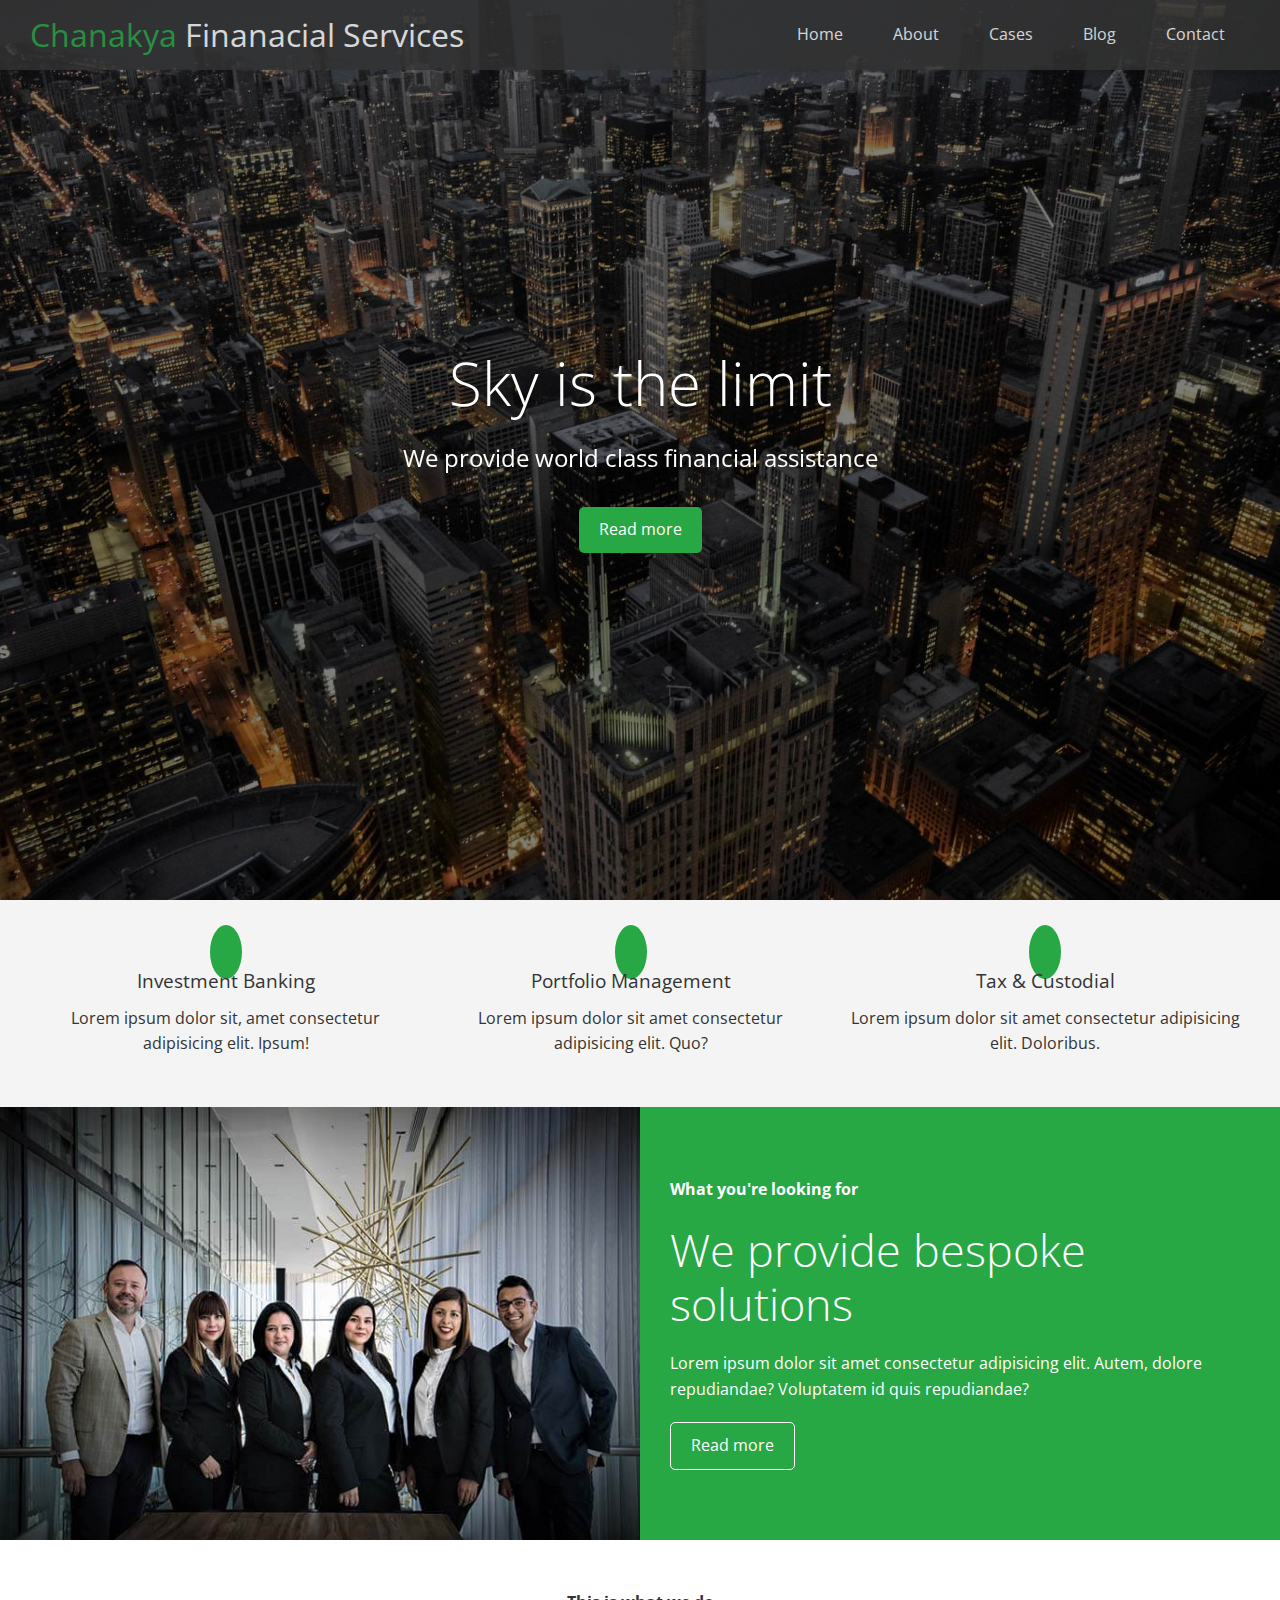
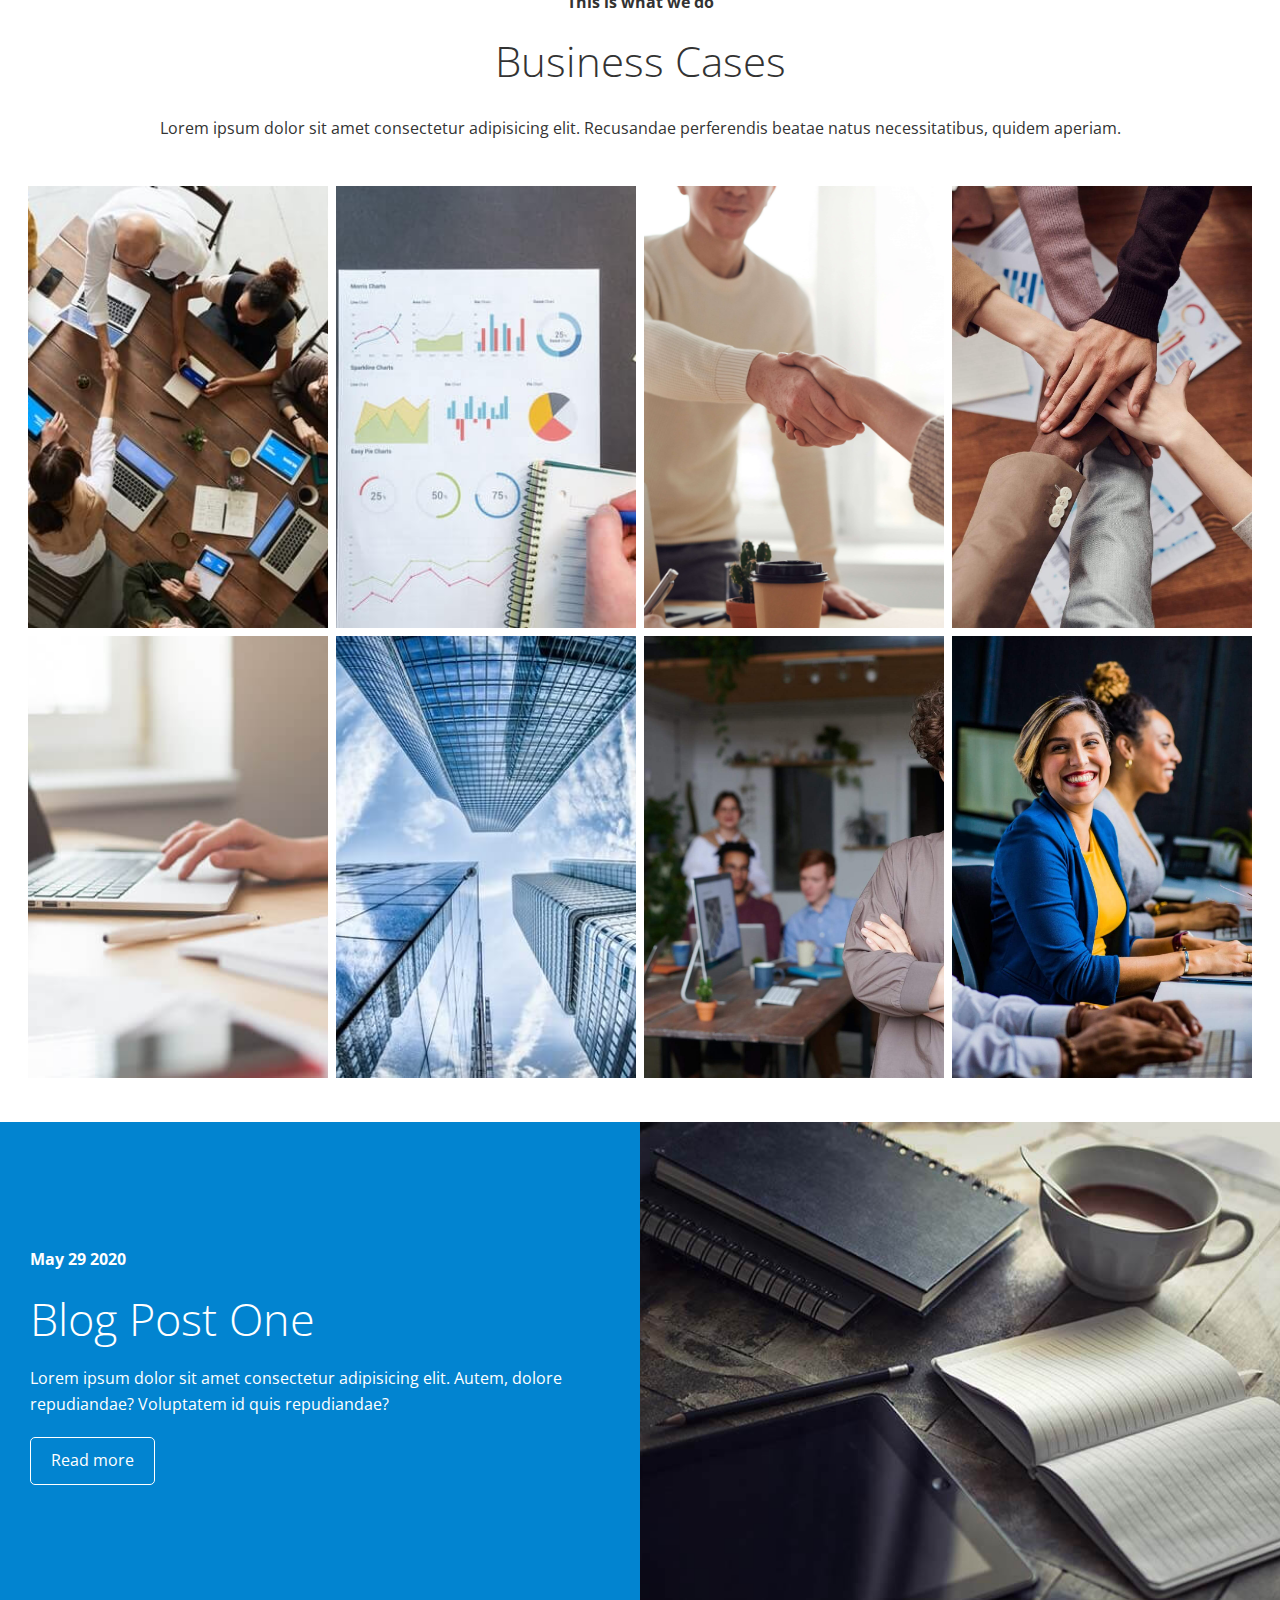
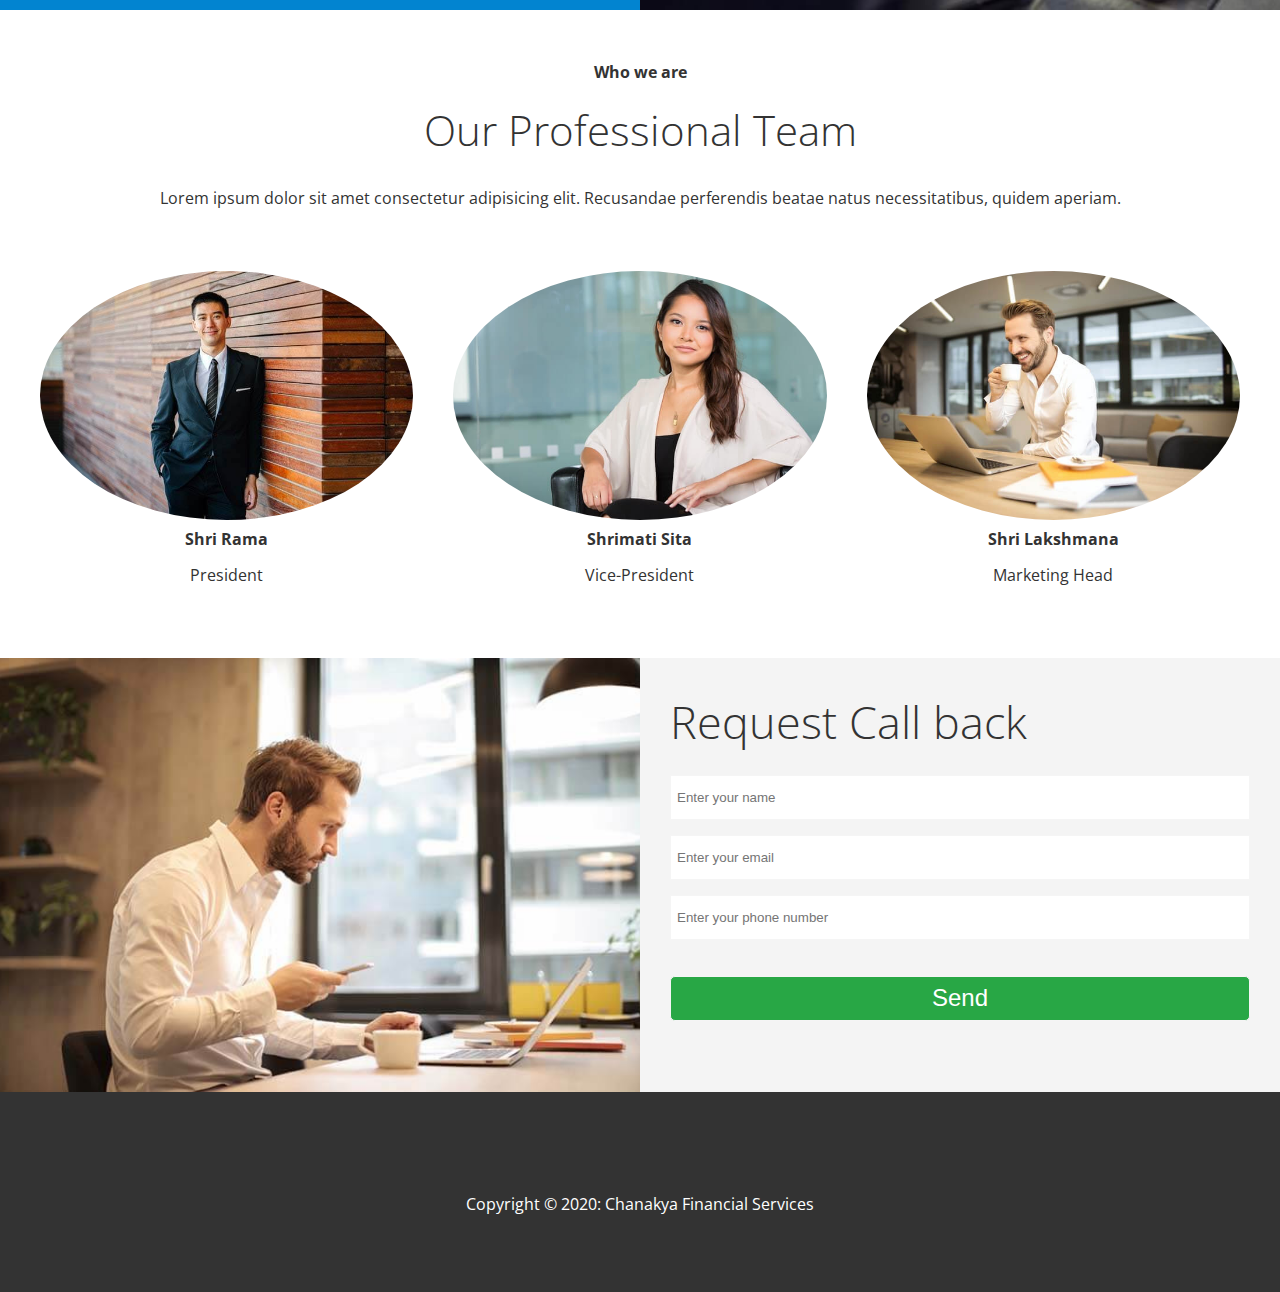
==== index.html @ 8891e9bc "Update the project with most recent changes" ====
<!DOCTYPE html>
<html lang="en">
<head>
  <meta charset="UTF-8">
  <meta name="viewport" content="width=device-width, initial-scale=1.0">
  <link rel="stylesheet" href="https://cdnjs.cloudflare.com/ajax/libs/font-awesome/5.13.0/css/all.min.css" integrity="sha256-h20CPZ0QyXlBuAw7A+KluUYx/3pK+c7lYEpqLTlxjYQ=" crossorigin="anonymous" />
  <link rel="stylesheet" href="css/utilities.css">
  <link rel="stylesheet" href="css/style.css">
  <title>Welcome to Chanakya Financial Services</title>
</head>
<body id="home">
  <header class="hero">
    <div id="navbar" class="navbar">
      <h1 class="logo">
        <span class="text-primary"><i class="fas fa-book-open"></i> Chanakya</span> Finanacial Services
      </h1>
      <nav>
        <ul>
          <li><a href="#home">Home</a></li>
          <li><a href="#about">About</a></li>
          <li><a href="#cases">Cases</a></li>
          <li><a href="#blog">Blog</a></li>
          <li><a href="#contact">Contact</a></li>
        </ul>
      </nav>
    </div>
    <div class="content">
      <h2>Sky is the limit</h2>
      <p>We provide world class financial assistance</p>
      <a href="#about" class="btn"><i class="fas fa-chevron-right"></i> Read more</a>
    </div>
  </header>
  <main>
    <!-- About: icons -->
    <section id="about" class="icons bg-light">
      <div class="flex-items">
        <div>
          <i class="fas fa-university fa-2x"></i>
          <div>
            <h3>Investment Banking</h3>
            <p>Lorem ipsum dolor sit, amet consectetur adipisicing elit. Ipsum!</p>
          </div>
        </div>
        <div>
          <i class="fas fa-book-reader fa-2x"></i>
          <div>
            <h3>Portfolio Management</h3>
            <p>Lorem ipsum dolor sit amet consectetur adipisicing elit. Quo?</p>
          </div>
        </div>
        <div>
          <i class="fas fa-pencil-alt fa-2x"></i>
          <div>
            <h3>Tax & Custodial</h3>
            <p>Lorem ipsum dolor sit amet consectetur adipisicing elit. Doloribus.</p>
          </div>
        </div>
      </div>
    </section>
    <!-- About: Solutions -->
    <section class="solutions flex-columns">
      <div class="row">
        <div class="column">
          <div class="column-1">
            <img src="/img/home/people.jpg" alt="Image of People">
          </div>
        </div>
        <div class="column">
          <div class="column-2 bg-primary">
            <h4>What you're looking for</h4>
            <h2>We provide bespoke solutions</h2>
            <p>Lorem ipsum dolor sit amet consectetur adipisicing elit. Autem, dolore repudiandae? Voluptatem id quis repudiandae?</p>
            <a href="#" class="btn btn-outline">
              <i class="fas fa-chevron-right"></i>
               Read more
            </a>
          </div>
        </div>
      </div>
    </section>
    <!-- Cases Section -->
    <section id="cases" class="cases flex-grid section-padding">
      <header class="section-header">
        <h4>This is what we do</h4>
        <h2>Business Cases</h2>
        <p>Lorem ipsum dolor sit amet consectetur adipisicing elit. Recusandae perferendis beatae natus necessitatibus, quidem aperiam.</p>
      </header>
      <div class="row">
        <div class="column">
          <div class="cell">
            <img src="img/cases/cases1.jpg" alt="">
          </div>
          <div class="cell">
            <img src="img/cases/cases2.jpg" alt="">
          </div>
        </div>
        <div class="column">
          <div class="cell">
            <img src="img/cases/cases3.jpg" alt="">
          </div>
          <div class="cell">
            <img src="img/cases/cases4.jpg" alt="">
          </div>
        </div>
        <div class="column">
          <div class="cell">
            <img src="img/cases/cases5.jpg" alt="">
          </div>
          <div class="cell">
            <img src="img/cases/cases6.jpg" alt="">
          </div>
        </div>
        <div class="column">
          <div class="cell">
            <img src="img/cases/cases7.jpg" alt="">
          </div>
          <div class="cell">
            <img src="img/cases/cases8.jpg" alt="">
          </div>
        </div>
      </div>
    </section>
    <!-- Blog Section -->
    <section id="blog" class="blog flex-columns flex-reverse">
      <div class="row">
        <div class="column">
          <div class="column-1">
            <img src="/img/home/blog.jpg" alt="Image of Blog">
          </div>
        </div>
        <div class="column">
          <div class="column-2 bg-secondary">
            <h4>May 29 2020</h4>
            <h2>Blog Post One</h2>
            <p>Lorem ipsum dolor sit amet consectetur adipisicing elit. Autem, dolore repudiandae? Voluptatem id quis repudiandae?</p>
            <a href="#" class="btn btn-outline">
              <i class="fas fa-chevron-right"></i>
               Read more
            </a>
          </div>
        </div>
      </div>
    </section>
    <!-- Team -->
    <section id="team" class="team section-padding">
      <header class="section-header">
        <h4>Who we are</h4>
        <h2>Our Professional Team</h2>
        <p>Lorem ipsum dolor sit amet consectetur adipisicing elit. Recusandae perferendis beatae natus necessitatibus, quidem aperiam.</p>
      </header>
      <div class="flex-items">
        <div>
          <img src="img/team/person1.jpg" alt="Image of President">
          <h4>Shri Rama</h4>
          <p>President</p>
        </div>
        <div>
          <img src="img/team/person2.jpg" alt="Image of Vice-President">
          <h4>Shrimati Sita</h4>
          <p>Vice-President</p>
        </div>
        <div>
          <img src="img/team/person3.jpg" alt="Image of Marketing Head">
          <h4>Shri Lakshmana</h4>
          <p>Marketing Head</p>
        </div>
      </div>
    </section>  
    <!-- Contact us -->
    <section id="contact" class="contact flex-columns">
      <div class="row">
        <div class="column">
          <div class="column-1">
            <img src="/img/home/contact.jpg" alt="Image of Contact us">
          </div>
        </div>
        <div class="column">
          <div class="column-2 bg-light">
            <h2>Request Call back</h2>
            <form action="contact.php" class="callback-form">
              <div class="form-control">
                <label for="name"></label>
                <input type="text" name="name" id="name" placeholder="Enter your name">
              </div>
              <div class="form-control">
                <label for="email"></label>
                <input type="email" name="email" id="email" placeholder="Enter your email">
              </div>
              <div class="form-control">
                <label for="phone"></label>
                <input type="text" name="phone" id="phone" placeholder="Enter your phone number">
              </div>
              <div class="form-control">
                <input type="submit" value="Send" id="submit" class="btn">
              </div>
            </form>
          </div>
        </div>
      </div>
    </section>
  </main>
  <footer class="footer bg-dark">
    <div class="social">
      <a href="#"><i class="fab fa-facebook fa-2x"></i></a>
      <a href="#"><i class="fab fa-twitter fa-2x"></i></a>
      <a href="#"><i class="fab fa-youtube fa-2x"></i></a>
      <a href="#"><i class="fab fa-linkedin fa-2x"></i></a>
      </div>
    <div class="copyright">
      <p>Copyright &copy; 2020: Chanakya Financial Services</p>
    </div>
  </footer>
</body>
</html>
---- css/utilities.css ----
/* Text Styles and Colors */
.text-primary {
  color: #28a745
}
.text-secondary {
  color: #0284d0;
}
.btn {
  cursor: pointer;
  display: inline-block;
  padding: 10px 20px;
  color: #ffffff;
  background-color: #28a745;
  border: none;
  border-radius: 5px;
}
.btn:hover {
  opacity: 0.9;
}
.btn-primary, .bg-primary {
  background-color: #28a745;
  color: #ffffff;
}
.btn-secondary, .bg-secondary {
  background-color: #0284d0;
  color: #ffffff;
}
.btn-dark, .bg-dark {
  background-color: #333333;
  color: #ffffff;
}
.btn-light, .bg-light {
  background-color: #f4f4f4;
  color: #333333;
}
.btn-outline {
  background-color: transparent;
  border: 1px #ffffff solid;
}
/* Flex items */
.flex-items {
  display: flex;
  text-align: center;
  align-items: center;
  justify-content: space-evenly;
  height: 100%;
}
.flex-items > div {
  padding: 20px;
}
/* Flex Columns */
.flex-columns.flex-reverse .row {
  flex-direction: row-reverse;
}
.flex-columns .row {
  display: flex;
  flex-direction: row;
  flex-wrap: wrap;
  width: 100%;
}
.flex-columns .column {
  display: flex;
  flex-direction: column;
  flex-basis: 100%;
  flex: 1;
}
.flex-columns .column .column-1 {
  height: 100%;
}
.flex-columns .column .column-2 {
  display: flex;
  flex-direction: column;
  align-items: flex-start;
  justify-content: center;
  height: 100%;
  padding: 30px;
}
.flex-columns img {
  width: 100%;
  height: 100%;
  object-fit: cover;
}
.flex-columns h2 {
  font-size: 45px;
  font-weight: 100;
}
.flex-columns h4 {
  margin-bottom: 20px;
}
.flex-columns p {
  margin: 20px 0;
}
/* Section  header */
.section-header {
  display: flex;
  flex-direction: column;
  align-items: center;
  justify-content: center;
  text-align: center;
  padding: 30px;
}
.section-header h2 {
  font-size: 42px;
  margin: 20px 0;
}
.section-padding {
  padding: 20px 20px 40px;
}
/* Flex-grid */
.flex-grid .row {
  display: flex;
  flex-wrap: wrap;
  padding: 0 4px;
}
.flex-grid .column {
  flex: 25%;
  max-width: 25%; 
  max-height: 100%;
  height: 900px;
  padding: 0 4px;
}
.flex-grid .column .cell {
  display: flex;
  flex-direction: column;
  flex-basis: 50%;
  height: 50%;
  padding: 4px 0px;
}
.flex-grid .column .cell img {
  height: 100%;
  width: 100%;
  object-fit: cover;
}
---- css/style.css ----
@import url('https://fonts.googleapis.com/css2?family=Open+Sans:wght@300;400&family=Roboto&display=swap');

* {
  box-sizing: border-box;
  margin: 0;
  padding: 0;
}
body {
  font-family: 'Open Sans', sans-serif;
  background: #ffffff;
  color: #333333;
  line-height: 1.6;
}
ul {
  list-style: none;
}
a {
  color: #333333;
  text-decoration: none;
}
h1, h2 {
  font-weight: 300;
  line-height: 1.2;
}
p {
  margin: 10px 0;
}
img {
  width: 100%;
}
/* navbar */
.navbar {
  display: flex;
  align-items: center;
  justify-content: space-between;
  background-color: #333333;
  color: #ffffff;
  opacity: 0.8;
  width: 100%;
  height: 70px;
  position: fixed;
  top: 0px;
  padding: 0 30px;
}
.navbar a {
  color: #ffffff;
  padding: 10px 20px;
  margin: 0 5px;
}
.navbar a:hover {
  border-bottom: #28a745 1px solid;
}
.navbar ul {
  display: flex;
}
.navbar .logo {
  font-weight: 400;
}
/* Showcase hero */
.hero {
  background: url('../img/home/showcase.jpg') no-repeat center center/cover;
  height: 100vh;
  position: relative;
  color: #ffffff;
}
.hero .content {
  display: flex;
  flex-direction: column;
  align-items: center;
  justify-content: center;
  text-align: center;
  height: 100%;
  padding: 0 20px;
}
.hero .content h2 {
  font-size: 60px;
  /* border: 1px green solid; */
}
.hero .content p {
  font-size: 24px;
  max-width: 600px;
  margin: 20px 0 30px;
  /* border: 1px green solid; */
}
.hero::before {
  content: '';
  position: absolute;
  top: 0;
  left: 0;
  width: 100%;
  height: 100%;
  background-color: rgba(0,0,0,0.5);
}
.hero * {
  z-index: 9;
}
/* icons */
.icons {
  padding: 20px;
}
.icons h3 {
  font-weight: 400;
  margin-bottom: 10px;
}
.icons i {
  background-color: #28a745;
  color: #ffffff;
  padding: 1rem;
  border-radius: 50%;
  margin-bottom: 10px;
}
.cases img:hover {
  opacity: 0.6;
}
/* Team */
.team img {
  border-radius: 50%;
}
/* Call back form */
.callback-form {
  width: 100%;
  padding: 20px 0;
}

.callback-form label {
  display: block;
  margin-bottom: 6px;
}

.callback-form .form-control {
  margin-bottom: 15px;
}
.callback-form input {
  width: 100%;
  height: 45px;
  padding: 6px;
  border: #f5f5f5 1px solid;
}
.callback-form input:focus {
  outline-color: #28a745;
}
.callback-form .btn {
  font-size: 24px;
  padding: 6px;
  margin-top: 21px;
}
/* Footer */
.footer {
  display: flex;
  flex-direction: column;
  align-items: center;
  justify-content: center;
  text-align: center;
  height: 200px;
  padding: 9px 0;
}
.footer a {
  color: #ffffff;
}
.footer a:hover {
  color: #28a745;
}
.footer .social > * {
  margin-right: 15px;
}
/* Mobile */
@media(max-width: 768px) {
  .navbar {
    flex-direction: column;
    text-align: center;
    height: 150px;
    padding: 20px;
  }
  .navbar a {
    padding: 10px 10px;
    margin: 0 3px;
  }
  .flex-items {
    flex-direction: column;
  }
  .flex-columns .column, .flex-grid .column {
    flex: 100%;
    max-width: 100%;
  }
  .team img {
    width: 75%;
  }
}
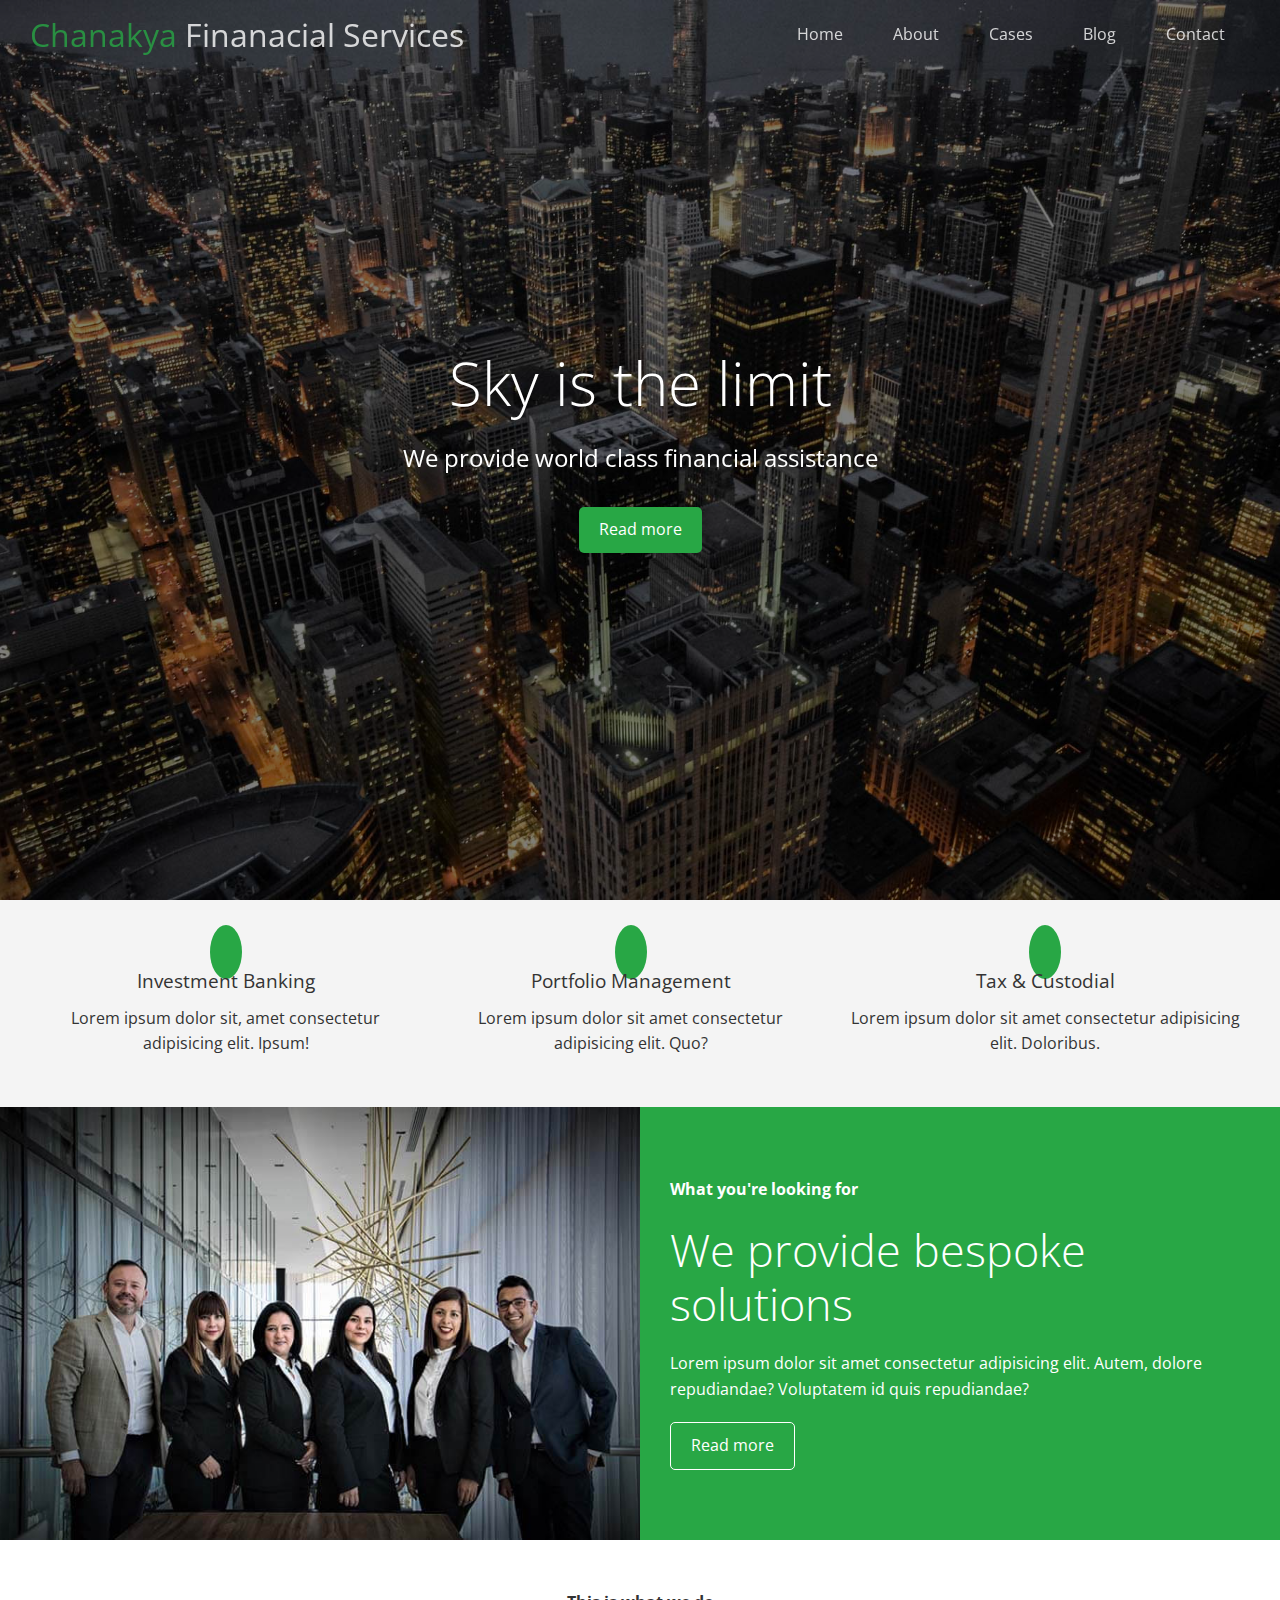
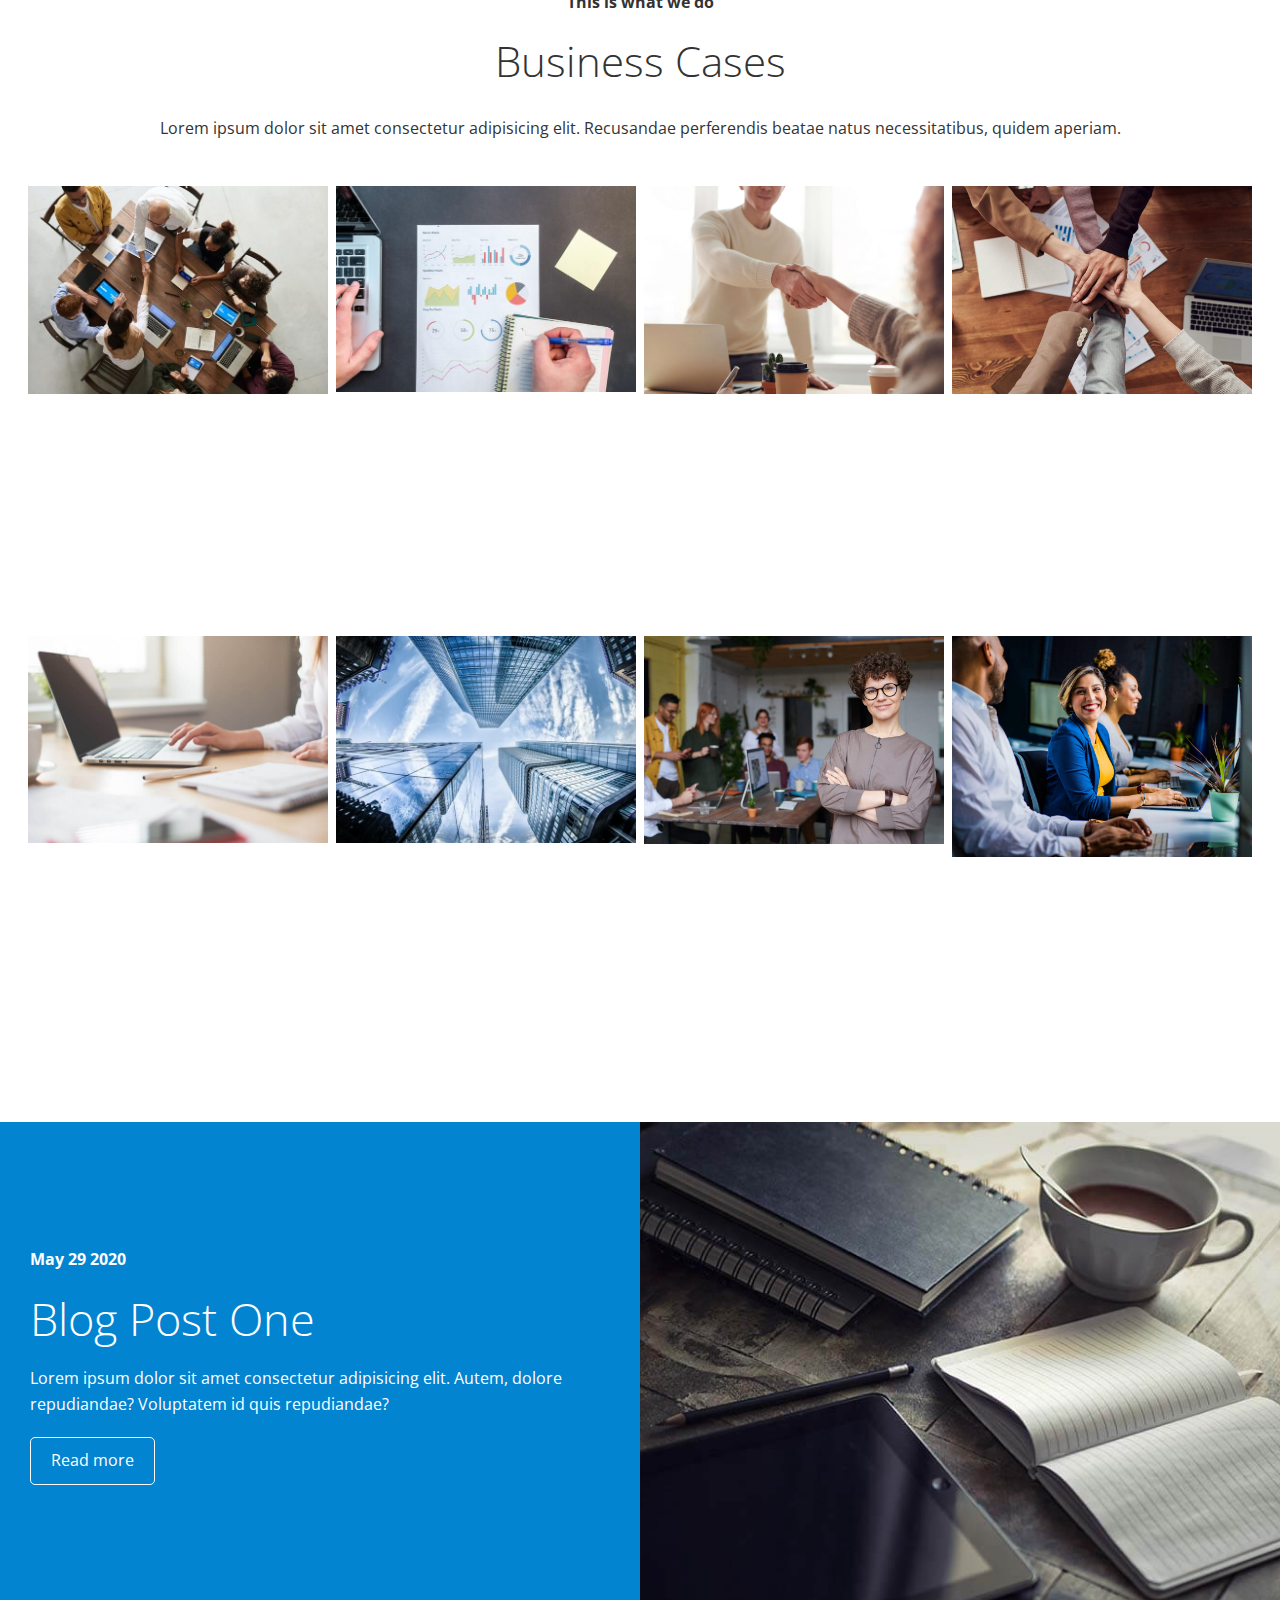
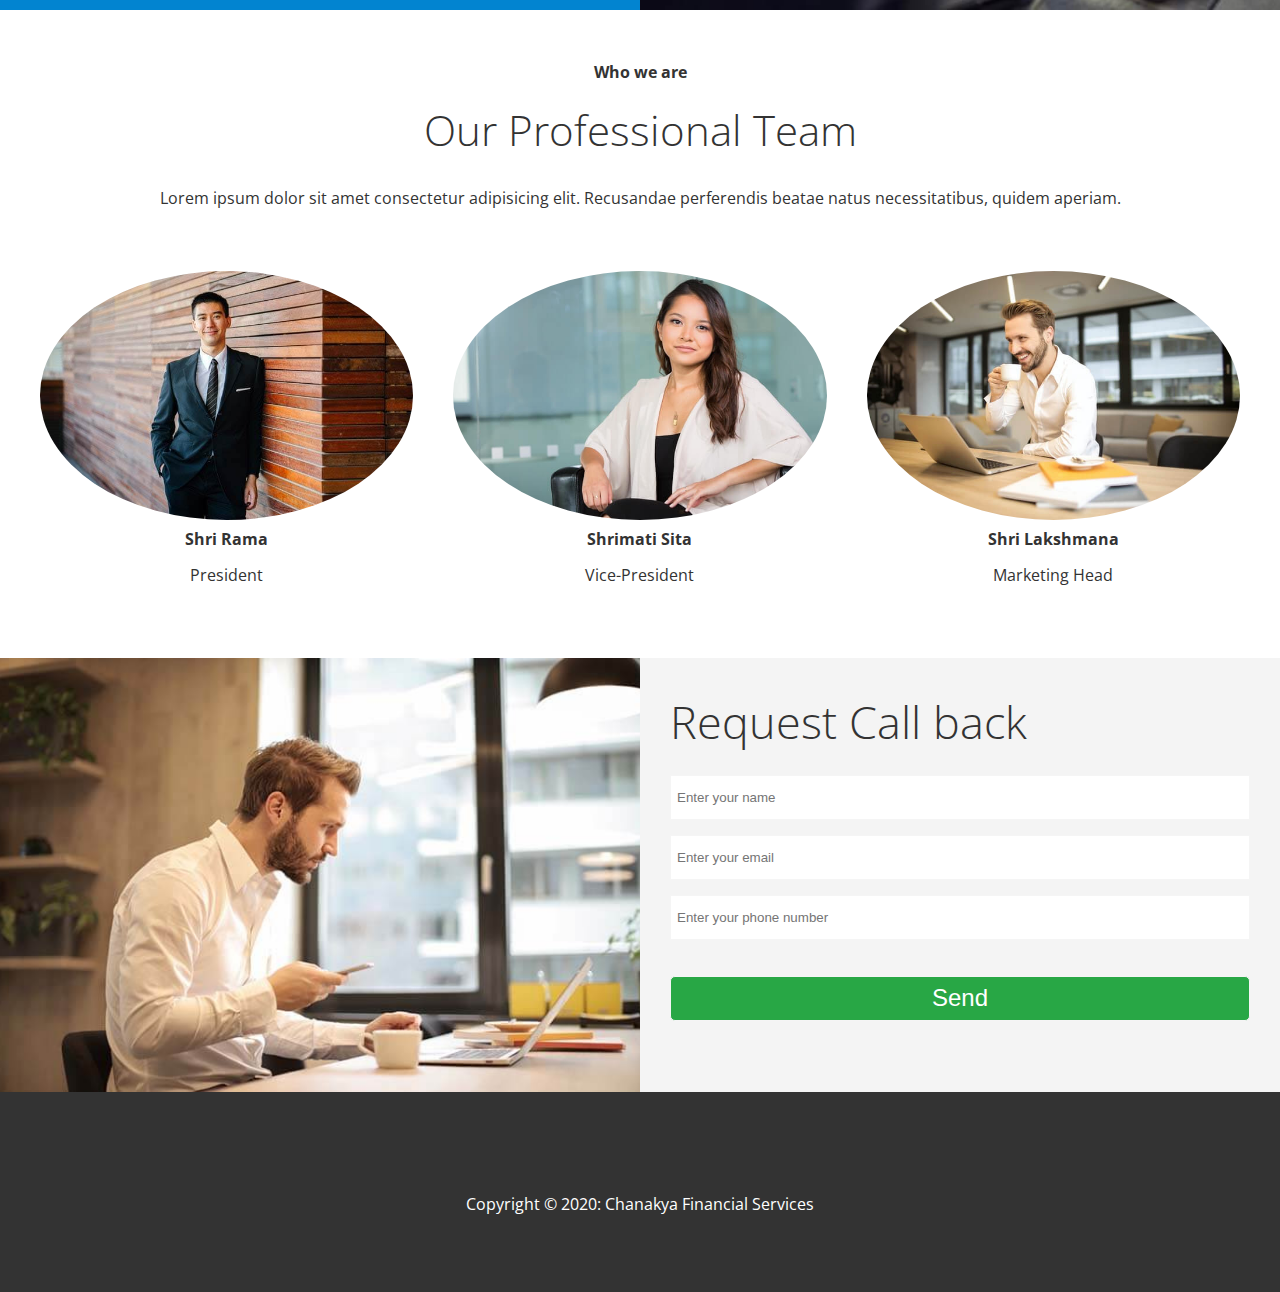
==== commit d8f5d6de: "Update project files with the most recent changes" ====
--- a/index.html
+++ b/index.html
@@ -1,16 +1,21 @@
 <!DOCTYPE html>
 <html lang="en">
+
 <head>
   <meta charset="UTF-8">
   <meta name="viewport" content="width=device-width, initial-scale=1.0">
-  <link rel="stylesheet" href="https://cdnjs.cloudflare.com/ajax/libs/font-awesome/5.13.0/css/all.min.css" integrity="sha256-h20CPZ0QyXlBuAw7A+KluUYx/3pK+c7lYEpqLTlxjYQ=" crossorigin="anonymous" />
-  <link rel="stylesheet" href="css/utilities.css">
-  <link rel="stylesheet" href="css/style.css">
+  <link rel="shortcut icon" type="image/x-icon" href="/favicon.ico">
+  <link rel="stylesheet" href="https://cdnjs.cloudflare.com/ajax/libs/font-awesome/5.13.0/css/all.min.css"
+    integrity="sha256-h20CPZ0QyXlBuAw7A+KluUYx/3pK+c7lYEpqLTlxjYQ=" crossorigin="anonymous" />
+  <link rel="stylesheet" href="css/utilities.css" />
+  <link rel="stylesheet" href="css/style.css" />
+  <link rel="stylesheet" href="css/lightbox.min.css" />
   <title>Welcome to Chanakya Financial Services</title>
 </head>
+
 <body id="home">
   <header class="hero">
-    <div id="navbar" class="navbar">
+    <div id="navbar" class="navbar top">
       <h1 class="logo">
         <span class="text-primary"><i class="fas fa-book-open"></i> Chanakya</span> Finanacial Services
       </h1>
@@ -62,17 +67,18 @@
       <div class="row">
         <div class="column">
           <div class="column-1">
-            <img src="/img/home/people.jpg" alt="Image of People">
+            <img src="/images/home/people.jpg" alt="Image of People">
           </div>
         </div>
         <div class="column">
           <div class="column-2 bg-primary">
             <h4>What you're looking for</h4>
             <h2>We provide bespoke solutions</h2>
-            <p>Lorem ipsum dolor sit amet consectetur adipisicing elit. Autem, dolore repudiandae? Voluptatem id quis repudiandae?</p>
+            <p>Lorem ipsum dolor sit amet consectetur adipisicing elit. Autem, dolore repudiandae? Voluptatem id quis
+              repudiandae?</p>
             <a href="#" class="btn btn-outline">
               <i class="fas fa-chevron-right"></i>
-               Read more
+              Read more
             </a>
           </div>
         </div>
@@ -83,39 +89,64 @@
       <header class="section-header">
         <h4>This is what we do</h4>
         <h2>Business Cases</h2>
-        <p>Lorem ipsum dolor sit amet consectetur adipisicing elit. Recusandae perferendis beatae natus necessitatibus, quidem aperiam.</p>
+        <p>Lorem ipsum dolor sit amet consectetur adipisicing elit. Recusandae perferendis beatae natus necessitatibus,
+          quidem aperiam.</p>
       </header>
       <div class="row">
         <div class="column">
           <div class="cell">
-            <img src="img/cases/cases1.jpg" alt="">
-          </div>
-          <div class="cell">
-            <img src="img/cases/cases2.jpg" alt="">
-          </div>
-        </div>
-        <div class="column">
-          <div class="cell">
-            <img src="img/cases/cases3.jpg" alt="">
-          </div>
-          <div class="cell">
-            <img src="img/cases/cases4.jpg" alt="">
-          </div>
-        </div>
-        <div class="column">
-          <div class="cell">
-            <img src="img/cases/cases5.jpg" alt="">
-          </div>
-          <div class="cell">
-            <img src="img/cases/cases6.jpg" alt="">
-          </div>
-        </div>
-        <div class="column">
-          <div class="cell">
-            <img src="img/cases/cases7.jpg" alt="">
-          </div>
-          <div class="cell">
-            <img src="img/cases/cases8.jpg" alt="">
+            <a href="images/cases/cases1.jpg" data-lightbox="cases"
+              data-title="Lorem ipsum dolor sit amet consectetur.">
+              <img src="images/cases/cases1.jpg" alt="" />
+            </a>
+          </div>
+          <div class="cell">
+            <a href="images/cases/cases2.jpg" data-lightbox="cases"
+              data-title="Lorem ipsum dolor sit amet consectetur.">
+              <img src="images/cases/cases2.jpg" alt="" />
+            </a>
+          </div>
+        </div>
+        <div class="column">
+          <div class="cell">
+            <a href="images/cases/cases3.jpg" data-lightbox="cases"
+              data-title="Lorem ipsum dolor sit amet consectetur.">
+              <img src="images/cases/cases3.jpg" alt="" />
+            </a>
+          </div>
+          <div class="cell">
+            <a href="images/cases/cases4.jpg" data-lightbox="cases"
+              data-title="Lorem ipsum dolor sit amet consectetur.">
+              <img src="images/cases/cases4.jpg" alt="" />
+            </a>
+          </div>
+        </div>
+        <div class="column">
+          <div class="cell">
+            <a href="images/cases/cases5.jpg" data-lightbox="cases"
+              data-title="Lorem ipsum dolor sit amet consectetur.">
+              <img src="images/cases/cases5.jpg" alt="" />
+            </a>
+          </div>
+          <div class="cell">
+            <a href="images/cases/cases6.jpg" data-lightbox="cases"
+              data-title="Lorem ipsum dolor sit amet consectetur.">
+              <img src="images/cases/cases6.jpg" alt="" />
+            </a>
+          </div>
+        </div>
+        <div class="column">
+          <div class="cell">
+            <a href="images/cases/cases7.jpg" data-lightbox="cases"
+              data-title="Lorem ipsum dolor sit amet consectetur.">
+              <img src="images/cases/cases7.jpg" alt="" />
+            </a>
+          </div>
+          <div class="cell">
+            <a href="images/cases/cases8.jpg" data-lightbox="cases"
+              data-title="Lorem ipsum dolor sit amet consectetur.">
+              <img src="images/cases/cases8.jpg" alt="" />
+            </a>
           </div>
         </div>
       </div>
@@ -125,17 +156,18 @@
       <div class="row">
         <div class="column">
           <div class="column-1">
-            <img src="/img/home/blog.jpg" alt="Image of Blog">
+            <img src="/images/home/blog.jpg" alt="Image of Blog">
           </div>
         </div>
         <div class="column">
           <div class="column-2 bg-secondary">
             <h4>May 29 2020</h4>
             <h2>Blog Post One</h2>
-            <p>Lorem ipsum dolor sit amet consectetur adipisicing elit. Autem, dolore repudiandae? Voluptatem id quis repudiandae?</p>
-            <a href="#" class="btn btn-outline">
+            <p>Lorem ipsum dolor sit amet consectetur adipisicing elit. Autem, dolore repudiandae? Voluptatem id quis
+              repudiandae?</p>
+            <a href="blog.html" class="btn btn-outline">
               <i class="fas fa-chevron-right"></i>
-               Read more
+              Read more
             </a>
           </div>
         </div>
@@ -146,32 +178,33 @@
       <header class="section-header">
         <h4>Who we are</h4>
         <h2>Our Professional Team</h2>
-        <p>Lorem ipsum dolor sit amet consectetur adipisicing elit. Recusandae perferendis beatae natus necessitatibus, quidem aperiam.</p>
+        <p>Lorem ipsum dolor sit amet consectetur adipisicing elit. Recusandae perferendis beatae natus necessitatibus,
+          quidem aperiam.</p>
       </header>
       <div class="flex-items">
         <div>
-          <img src="img/team/person1.jpg" alt="Image of President">
+          <img src="images/team/person1.jpg" alt="Image of President">
           <h4>Shri Rama</h4>
           <p>President</p>
         </div>
         <div>
-          <img src="img/team/person2.jpg" alt="Image of Vice-President">
+          <img src="images/team/person2.jpg" alt="Image of Vice-President">
           <h4>Shrimati Sita</h4>
           <p>Vice-President</p>
         </div>
         <div>
-          <img src="img/team/person3.jpg" alt="Image of Marketing Head">
+          <img src="images/team/person3.jpg" alt="Image of Marketing Head">
           <h4>Shri Lakshmana</h4>
           <p>Marketing Head</p>
         </div>
       </div>
-    </section>  
+    </section>
     <!-- Contact us -->
     <section id="contact" class="contact flex-columns">
       <div class="row">
         <div class="column">
           <div class="column-1">
-            <img src="/img/home/contact.jpg" alt="Image of Contact us">
+            <img src="/images/home/contact.jpg" alt="Image of Contact us">
           </div>
         </div>
         <div class="column">
@@ -205,10 +238,47 @@
       <a href="#"><i class="fab fa-twitter fa-2x"></i></a>
       <a href="#"><i class="fab fa-youtube fa-2x"></i></a>
       <a href="#"><i class="fab fa-linkedin fa-2x"></i></a>
-      </div>
+    </div>
     <div class="copyright">
       <p>Copyright &copy; 2020: Chanakya Financial Services</p>
     </div>
   </footer>
+  <script src="https://code.jquery.com/jquery-3.5.1.min.js"
+    integrity="sha256-9/aliU8dGd2tb6OSsuzixeV4y/faTqgFtohetphbbj0=" crossorigin="anonymous">
+    </script>
+  <script src="js/lightbox.min.js"></script>
+  <script>
+    const navbar = document.getElementById('navbar');
+    let scrolled = false;
+    window.onscroll = function () {
+      if (window.pageYOffset > 100) {
+        navbar.classList.remove('top');
+        if (!scrolled) {
+          navbar.style.transform = 'translateY(-70px)';
+        }
+        setTimeout(function () {
+          navbar.style.transform = 'translateY(0)';
+          scrolled = true;
+        }, 200)
+      } else {
+        navbar.classList.add('top');
+        scrolled = false;
+      }
+    }
+    // Smooth Scrolling
+    $('#navbar a, .btn').on('click', function (e) {
+      if (this.hash != '') {
+        e.preventDefault();
+        const hash = this.hash;
+        $('html, body').animate(
+          {
+            scrollTop: $(hash).offset().top - 100,
+          },
+          800
+        );
+      }
+    });
+  </script>
 </body>
+
 </html>--- a/css/style.css
+++ b/css/style.css
@@ -41,6 +41,10 @@
   position: fixed;
   top: 0px;
   padding: 0 30px;
+  transition: 0.5s;
+}
+.navbar.top {
+  background: transparent;
 }
 .navbar a {
   color: #ffffff;
@@ -58,7 +62,7 @@
 }
 /* Showcase hero */
 .hero {
-  background: url('../img/home/showcase.jpg') no-repeat center center/cover;
+  background: url('../images/home/showcase.jpg') no-repeat center center/cover;
   height: 100vh;
   position: relative;
   color: #ffffff;
@@ -94,6 +98,10 @@
 .hero * {
   z-index: 9;
 }
+.hero.blog {
+  background: url('../images/home/blog.jpg') no-repeat center center/cover;
+  height: 25vh;
+}
 /* icons */
 .icons {
   padding: 20px;
@@ -143,6 +151,27 @@
   font-size: 24px;
   padding: 6px;
   margin-top: 21px;
+}
+/* Post */
+.post {
+  padding: 50px 30px;
+}
+.post h2 {
+  font-size: 60px;
+  text-align: center;
+  margin-bottom: 15px;
+  padding-bottom: 18px;
+  border-bottom: #cccccc 1px solid;
+}
+.post .meta {
+  text-align: center;
+  margin-bottom: 24px;
+}
+.post img {
+  display: block;
+  border-radius: 50%;
+  width: 25%;
+  margin: 0 auto 30px;
 }
 /* Footer */
 .footer {
@@ -187,3 +216,4 @@
   }
 }
 
+
